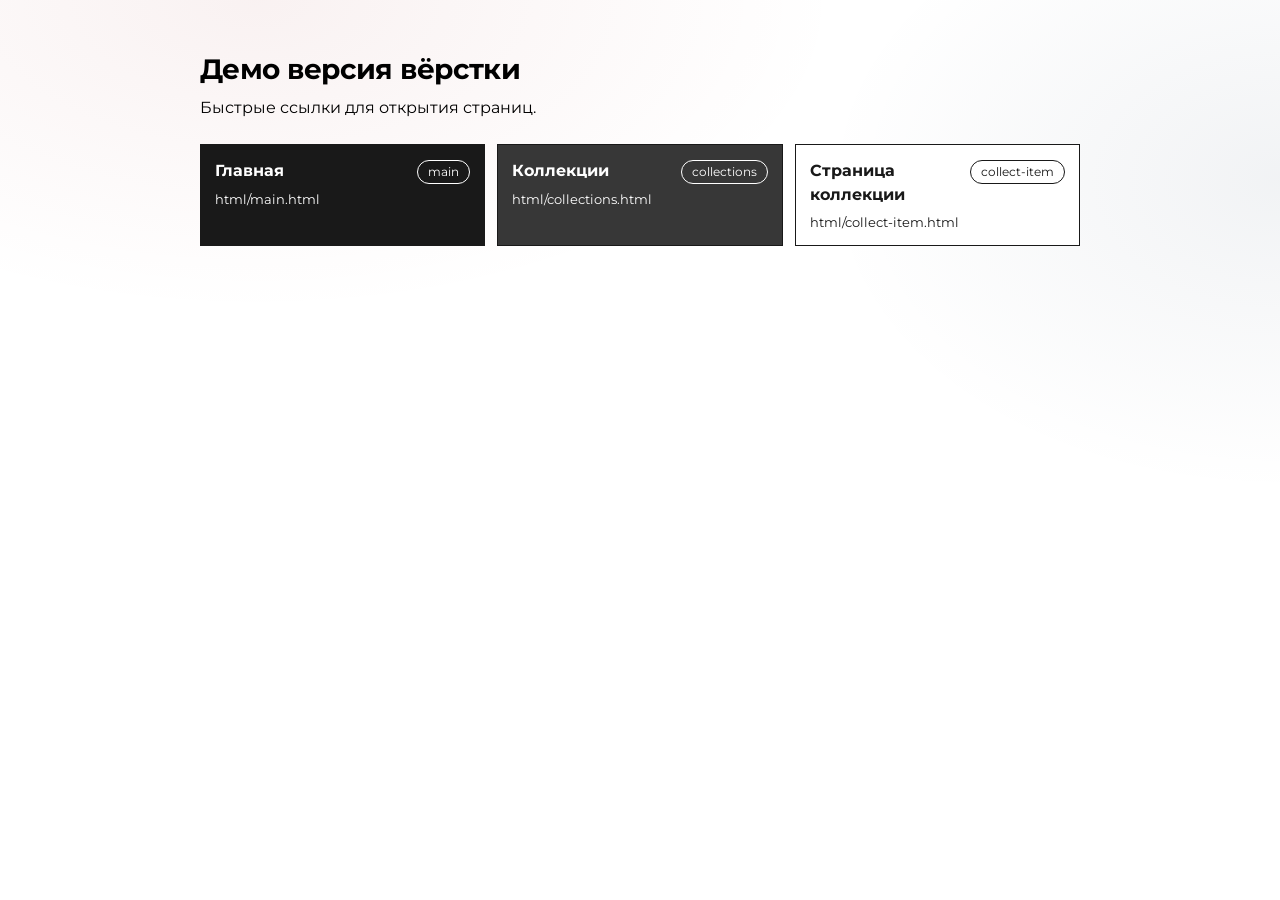
==== index.html @ ab594c39 "Осталось придумать как красиво сделать изображение на странице коллекции" ====
<!DOCTYPE html>
<html lang="ru">
  <head>
    <meta charset="UTF-8" />
    <meta name="viewport" content="width=device-width, initial-scale=1.0" />
    <link rel="stylesheet" href="./css/style.css">
    <title>демо версия вёрстки</title>
    <style>

      * {
        box-sizing: border-box;
      }

      body {
        background: radial-gradient(900px 480px at 20% 0%, rgba(155, 27, 27, 0.06), transparent 65%),
          radial-gradient(760px 520px at 100% 20%, rgba(23, 48, 79, 0.06), transparent 60%),
          white;
        color: black;
        background-repeat: no-repeat;
      }

      a {
        color: inherit;
      }

      .container {
        max-width: 920px;
        margin: 0 auto;
        padding: 48px 20px 56px;
      }

      header {
        margin-bottom: 24px;
      }

      h1 {
        margin: 0 0 6px;
        font-size: 28px;
        letter-spacing: -0.02em;
        color: black;
      }

      .subtitle {
        margin: 0;
        color: black;
      }

      .grid {
        margin-top: 20px;
        display: grid;
        grid-template-columns: repeat(3, 1fr);
        gap: 12px;
      }

      .card {
        display: flex;
        flex-direction: column;
        gap: 6px;
        padding: 14px 14px 12px;
        background: #191919;
        border: 1px solid #191919;
        text-decoration: none;
        transition: transform 120ms ease, border-color 120ms ease, background 120ms ease, box-shadow 120ms ease;
      }

      .card_two {
        background-color: #373737;
      }

      .card_three {
        background-color: white;
      }

      .card_three .title-row .page-title {
        color: #191919;
      }

      .card_three .title-row .badge {
        color: #191919;
        border: 1px solid #191919;
      }

      .card_three .path {
        color: #191919;
      }

      .card:hover {
        transform: translateY(-1px);
        background-color: white;
        box-shadow: 0 6px 20px rgba(57, 1, 1, 0.08);
        color: black
      }

      .card_three:hover {
        transform: translateY(-1px);
        background-color: #191919;
        box-shadow: 0 6px 20px rgba(57, 1, 1, 0.08);
      }

      .title-row {
        display: flex;
        align-items: baseline;
        justify-content: space-between;
        gap: 10px;
      }

      .page-title {
        font-weight: 650;
        color: white;
      }

      .badge {
        flex: none;
        font-size: 12px;
        color: white;
        border: 1px solid white;
        border-radius: 999px;
        padding: 2px 10px;
      }

      .path {
        margin: 0;
        font-size: 13px;
        color: white;
        word-break: break-all;
      }

      .card:hover .title-row .page-title {
        color: #191919;
      }

      .card:hover .title-row .badge {
        color: #191919;
        border: 1px solid #191919;
      }

      .card:hover .path {
        color: #191919;
      }

      .card_two:hover .title-row .page-title {
        color: #373737;
      }

      .card_two:hover .title-row .badge {
        color: #373737;
        border: 1px solid #373737;
      }

      .card_two:hover .path {
        color: #373737;
      }

      .card_three:hover .title-row .page-title {
        color: #373737;
        color: white;
      }

      .card_three:hover .title-row .badge {
        color: #373737;
        color: white;
        border: 1px solid white;
      }

      .card_three:hover .path {
        color: white;
      }

      @media (max-width: 666px) {
        .grid {
          display: flex;
          flex-direction: column;
        }
      }
    </style>
  </head>

  <body>
    <div class="container">
      <header>
        <h1>Демо версия вёрстки</h1>
        <p class="subtitle">Быстрые ссылки для открытия страниц.</p>
      </header>

      <main class="grid">
        
        <a class="card" href="html/main.html">
          <div class="title-row">
            <div class="page-title">Главная</div>
            <div class="badge">main</div>
          </div>
          <p class="path">html/main.html</p>
        </a>

        <a class="card card_two" href="html/collections.html">
          <div class="title-row">
            <div class="page-title">Коллекции</div>
            <div class="badge">collections</div>
          </div>
          <p class="path">html/collections.html</p>
        </a>

        <a class="card card_three" href="html/collect-item.html">
          <div class="title-row">
            <div class="page-title">Страница коллекции</div>
            <div class="badge">collect-item</div>
          </div>
          <p class="path">html/collect-item.html</p>
        </a>

      </main>
    </div>
  </body>
</html>
---- css/style.css ----
@font-face {
  font-family: "Montserrat";
  src: url("../src/fonts/Montserrat-Regular.woff2") format("woff2");
  font-weight: 400;
  font-style: normal;
  font-display: swap;
}

@font-face {
  font-family: "Montserrat";
  src: url("../src/fonts/Montserrat-Medium.woff2") format("woff2");
  font-weight: 500;
  font-style: normal;
  font-display: swap;
}

@font-face {
  font-family: "Montserrat";
  src: url("../src/fonts/Montserrat-SemiBold.woff2") format("woff2");
  font-weight: 600;
  font-style: normal;
  font-display: swap;
}

@font-face {
  font-family: "Montserrat";
  src: url("../src/fonts/Montserrat-Bold.woff2") format("woff2");
  font-weight: 700;
  font-style: normal;
  font-display: swap;
}

*,
*::before,
*::after {
  margin: 0;
  padding: 0;
  box-sizing: border-box;
}

* {
  -webkit-tap-highlight-color: transparent;
  transition: all 0.2s ease;
}

*::before,
*::after {
  font: inherit;
  color: inherit;
}

html {
  min-height: 100%;
  overflow-x: hidden;
  scroll-behavior: smooth;
  -webkit-text-size-adjust: 100%;
  text-size-adjust: 100%;
  color-scheme: light only;
}

html,
body {
  font-family: "Montserrat", sans-serif;
  line-height: 1.5;
  -webkit-font-smoothing: antialiased;
  -moz-osx-font-smoothing: grayscale;
  text-rendering: optimizeLegibility;
}

body {
  min-height: 100vh;
  min-height: 100dvh;
  user-select: none;
  background-color: canvas;
  color: canvastext;
}

p, span, a, li, h1, h2, h3, h4, h5, h6,
td, th, blockquote, figcaption, label {
  user-select: text;
}

img, picture, video, canvas, svg {
  display: block;
  max-width: 100%;
}

img {
  height: auto;
  font-style: italic;
  background-repeat: no-repeat;
  background-size: cover;
  shape-margin: 1rem;
}

input, button, textarea, select {
  font: inherit;
  color: inherit;
  background: none;
  border: none;
  outline: none;
}

input, textarea, [contenteditable] {
  user-select: text;
}

textarea {
  resize: vertical;
}

input[type="search"]::-webkit-search-decoration,
input[type="search"]::-webkit-search-cancel-button {
  -webkit-appearance: none;
}

button,
[role="button"] {
  cursor: pointer;
}

button:disabled {
  cursor: not-allowed;
}

.btn {
  border: none;
  outline: none;
  cursor: pointer;
  font-family: inherit;
  flex-shrink: 0;
  background: 0;
  background-color: var(--black-19); 
  transition: all 0.2s ease;
  color: inherit;
  -webkit-tap-highlight-color: transparent;
  text-decoration: none;
  border-radius: 20px;
  padding: 11px 30px;
  display: flex;
  align-items: center;
  justify-content: center;
}

.btn:active {
  transform: scale(.98);
}

a {
  color: inherit;
  text-decoration: none;
}

ul, ol {
  list-style: none;
}

table {
  border-collapse: collapse;
  border-spacing: 0;
}

blockquote, figure {
  margin: 0;
}

hr {
  border: none;
  border-top: 1px solid currentColor;
  opacity: .2;
}

h1, h2, h3, h4, h5, h6, p, li, figcaption {
  overflow-wrap: break-word;
}

:focus-visible {
  outline: 2px solid currentColor;
  outline-offset: 2px;
}

:focus:not(:focus-visible) {
  outline: none;
}

::selection {
  background-color: color-mix(in srgb, currentColor 20%, transparent);
}

:root {
  --black-19: #191919;
  --black-1a: #1A1A1A;
  --grey-37: #373737;
}

@media (prefers-reduced-motion: reduce) {
  *,
  *::before,
  *::after {
    animation-duration: .01ms !important;
    animation-iteration-count: 1 !important;
    transition-duration: .01ms !important;
    scroll-behavior: auto !important;
  }
}

.content-area {
  max-width: 1200px;
  width: 100%;
}

.page-devider {
  width: 100vw;
  height: 1px;
  background-color: #BBBBBB;
  margin-top: 25px;
  margin-bottom: 25px;
}
/* 
@media (max-width: 1440px) {
  .content-area {
    max-width: 95vw;
  }
} */
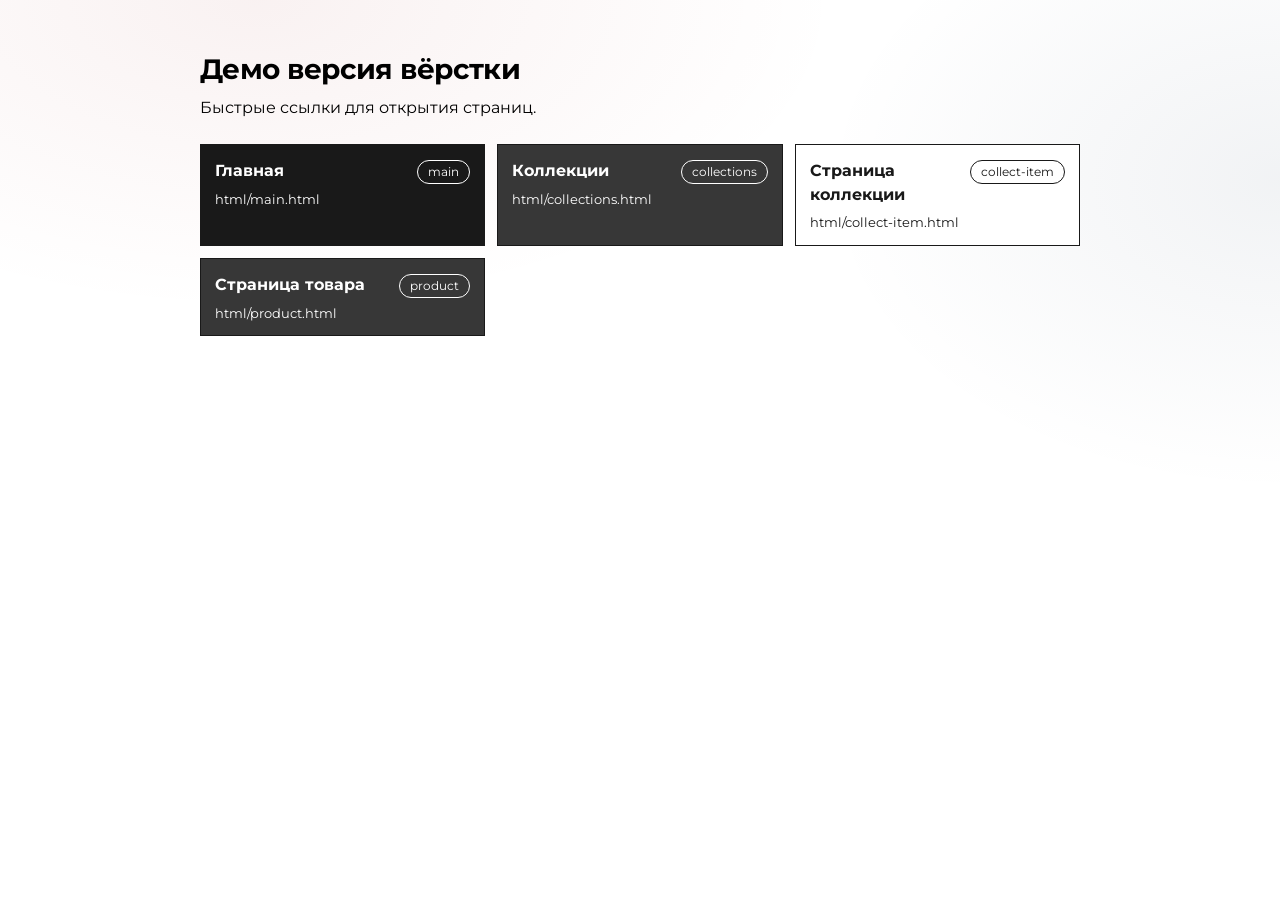
==== commit 5f3b5d16: "end page product" ====
--- a/index.html
+++ b/index.html
@@ -208,6 +208,14 @@
           <p class="path">html/collect-item.html</p>
         </a>
 
+        <a class="card card_two" href="html/product.html">
+          <div class="title-row">
+            <div class="page-title">Страница товара</div>
+            <div class="badge">product</div>
+          </div>
+          <p class="path">html/product.html</p>
+        </a>
+
       </main>
     </div>
   </body>
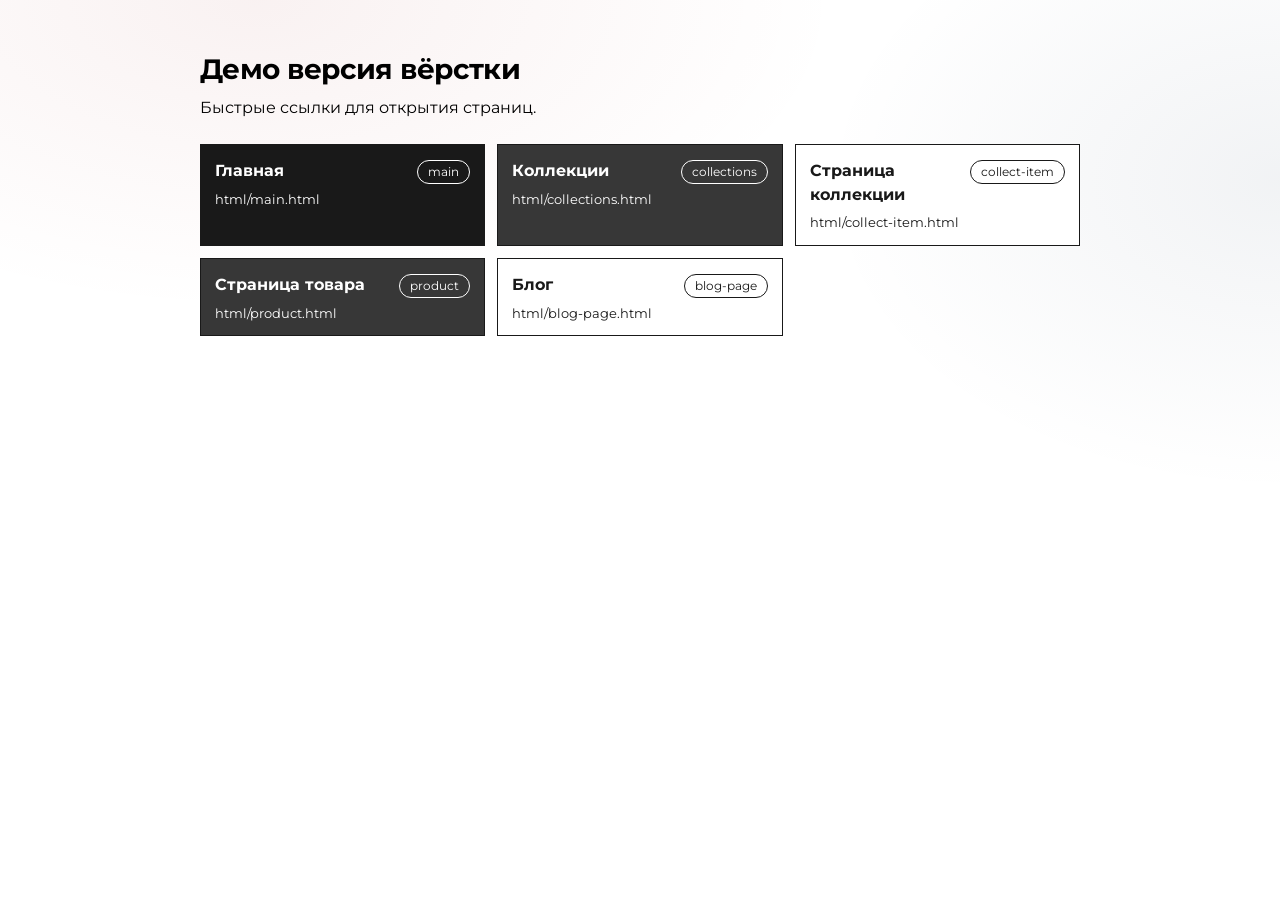
==== commit 6d1492f3: "end page blog" ====
--- a/index.html
+++ b/index.html
@@ -216,6 +216,14 @@
           <p class="path">html/product.html</p>
         </a>
 
+        <a class="card card_three" href="html/blog-page.html">
+          <div class="title-row">
+            <div class="page-title">Блог</div>
+            <div class="badge">blog-page</div>
+          </div>
+          <p class="path">html/blog-page.html</p>
+        </a>
+
       </main>
     </div>
   </body>
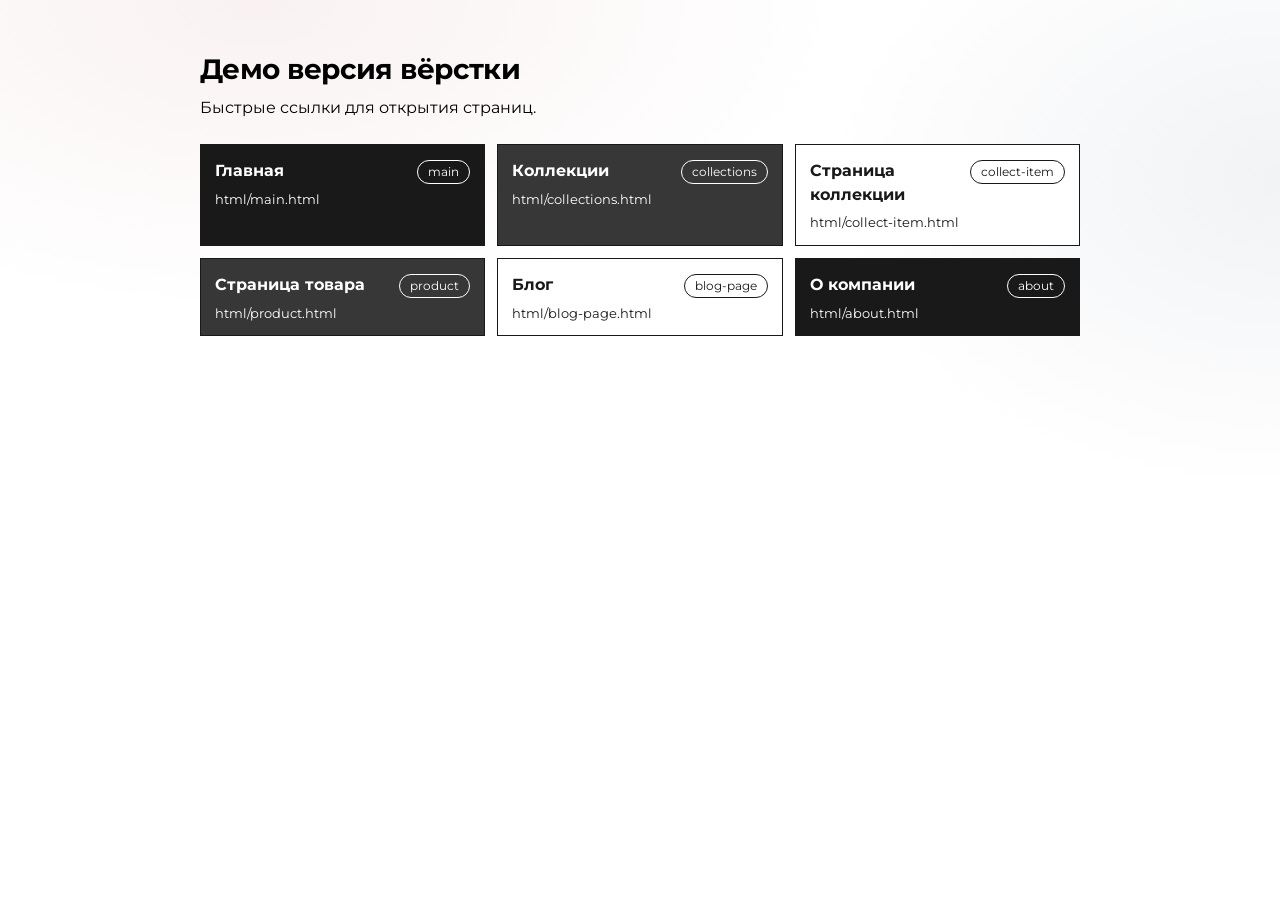
==== commit a5400348: "Начал страницу "о нас" Надо подумать как удобнее будет сделать основной блок контента, весь гридом и" ====
--- a/index.html
+++ b/index.html
@@ -224,6 +224,14 @@
           <p class="path">html/blog-page.html</p>
         </a>
 
+        <a class="card" href="html/about.html">
+          <div class="title-row">
+            <div class="page-title">О компании</div>
+            <div class="badge">about</div>
+          </div>
+          <p class="path">html/about.html</p>
+        </a>
+
       </main>
     </div>
   </body>
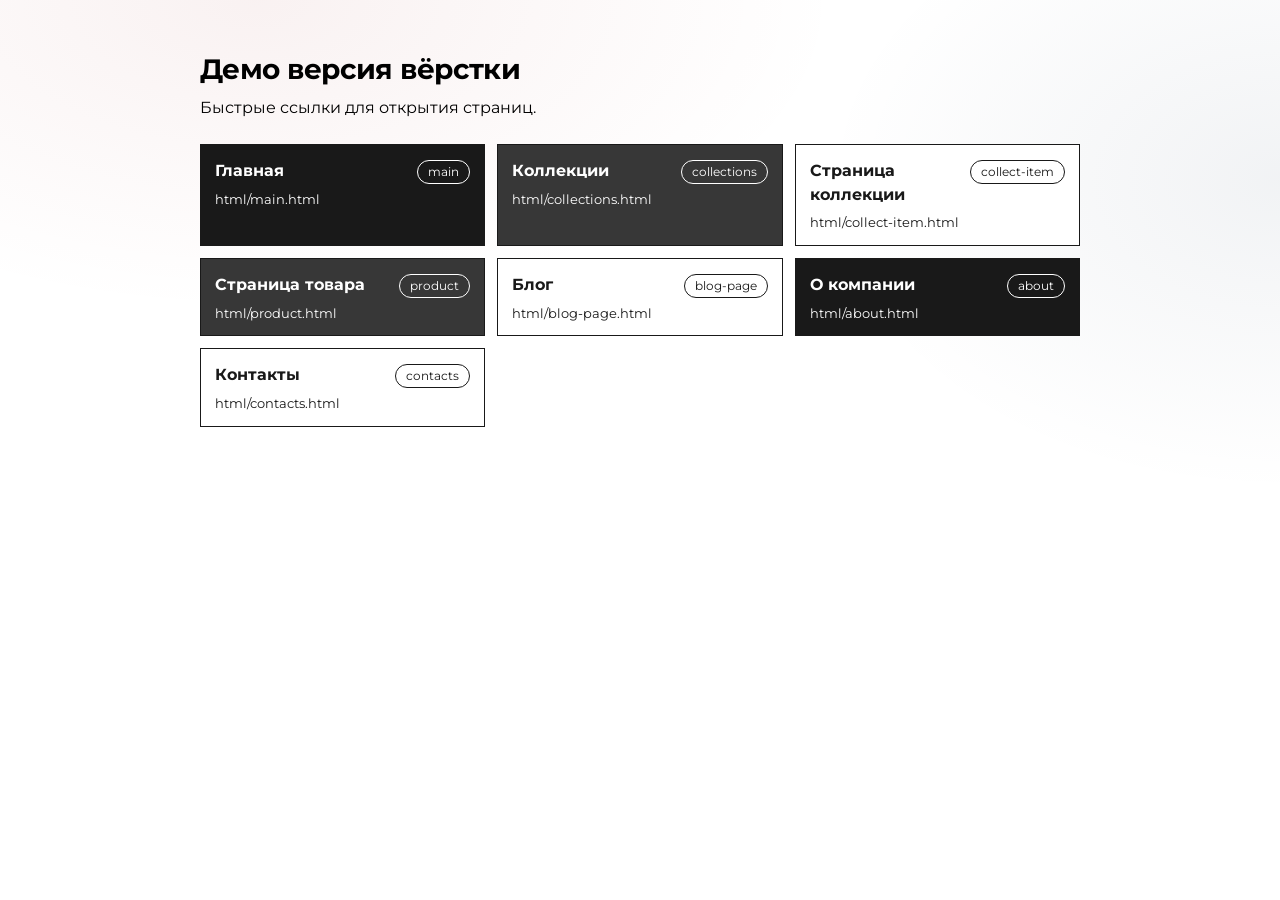
==== commit eb815062: "end page contacts" ====
--- a/index.html
+++ b/index.html
@@ -232,6 +232,14 @@
           <p class="path">html/about.html</p>
         </a>
 
+        <a class="card card_three" href="html/contacts.html">
+          <div class="title-row">
+            <div class="page-title">Контакты</div>
+            <div class="badge">contacts</div>
+          </div>
+          <p class="path">html/contacts.html</p>
+        </a>
+
       </main>
     </div>
   </body>
--- a/css/style.css
+++ b/css/style.css
@@ -216,9 +216,14 @@
   margin-top: 25px;
   margin-bottom: 25px;
 }
+
+.btn-form-addit--active {
+  background-color: var(--grey-37) !important;
+  color: white;
+}
 /* 
 @media (max-width: 1440px) {
   .content-area {
     max-width: 95vw;
   }
-} */+} */
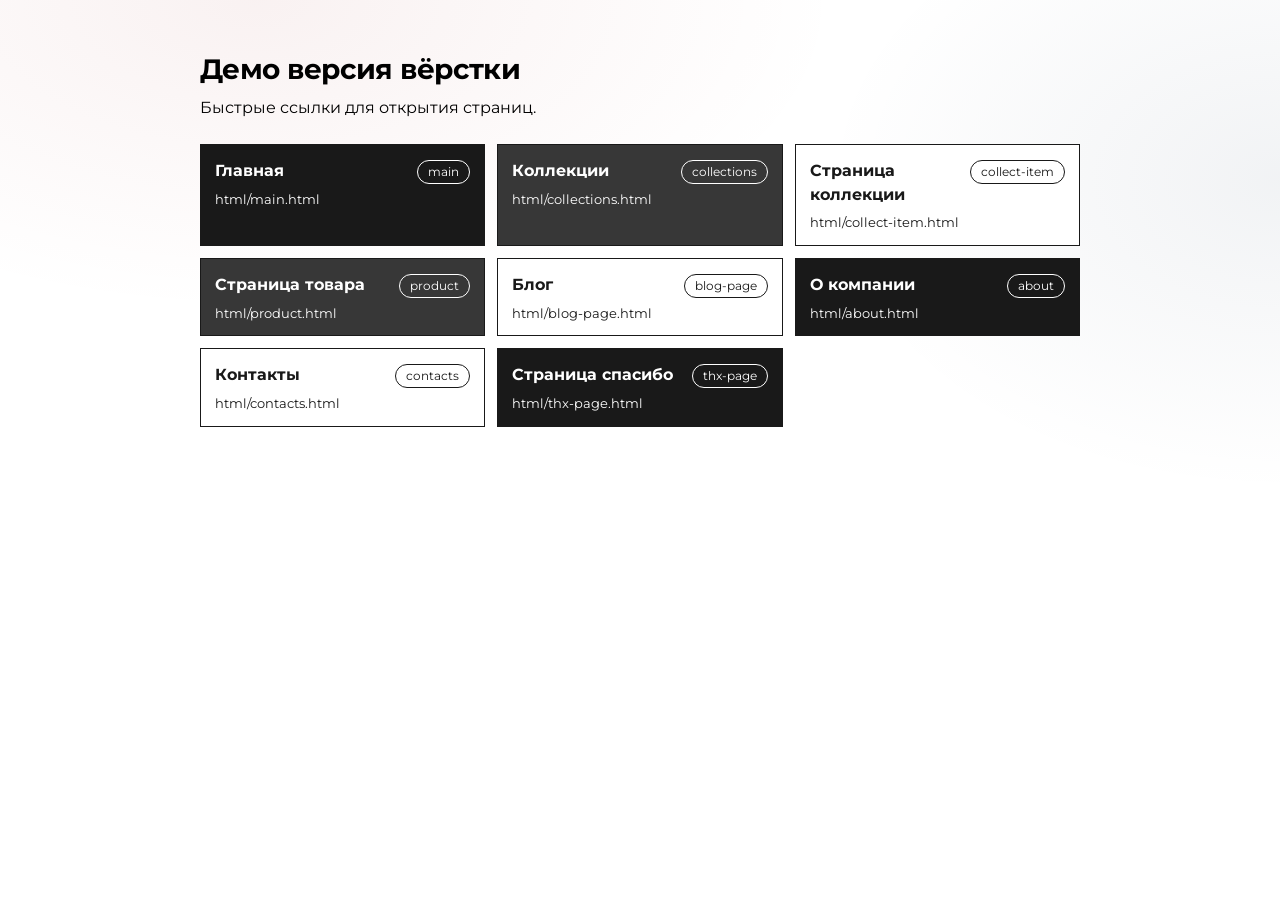
==== commit a145922d: "end page thx" ====
--- a/index.html
+++ b/index.html
@@ -240,6 +240,14 @@
           <p class="path">html/contacts.html</p>
         </a>
 
+        <a class="card" href="html/thx-page.html">
+          <div class="title-row">
+            <div class="page-title">Страница спасибо</div>
+            <div class="badge">thx-page</div>
+          </div>
+          <p class="path">html/thx-page.html</p>
+        </a>
+
       </main>
     </div>
   </body>
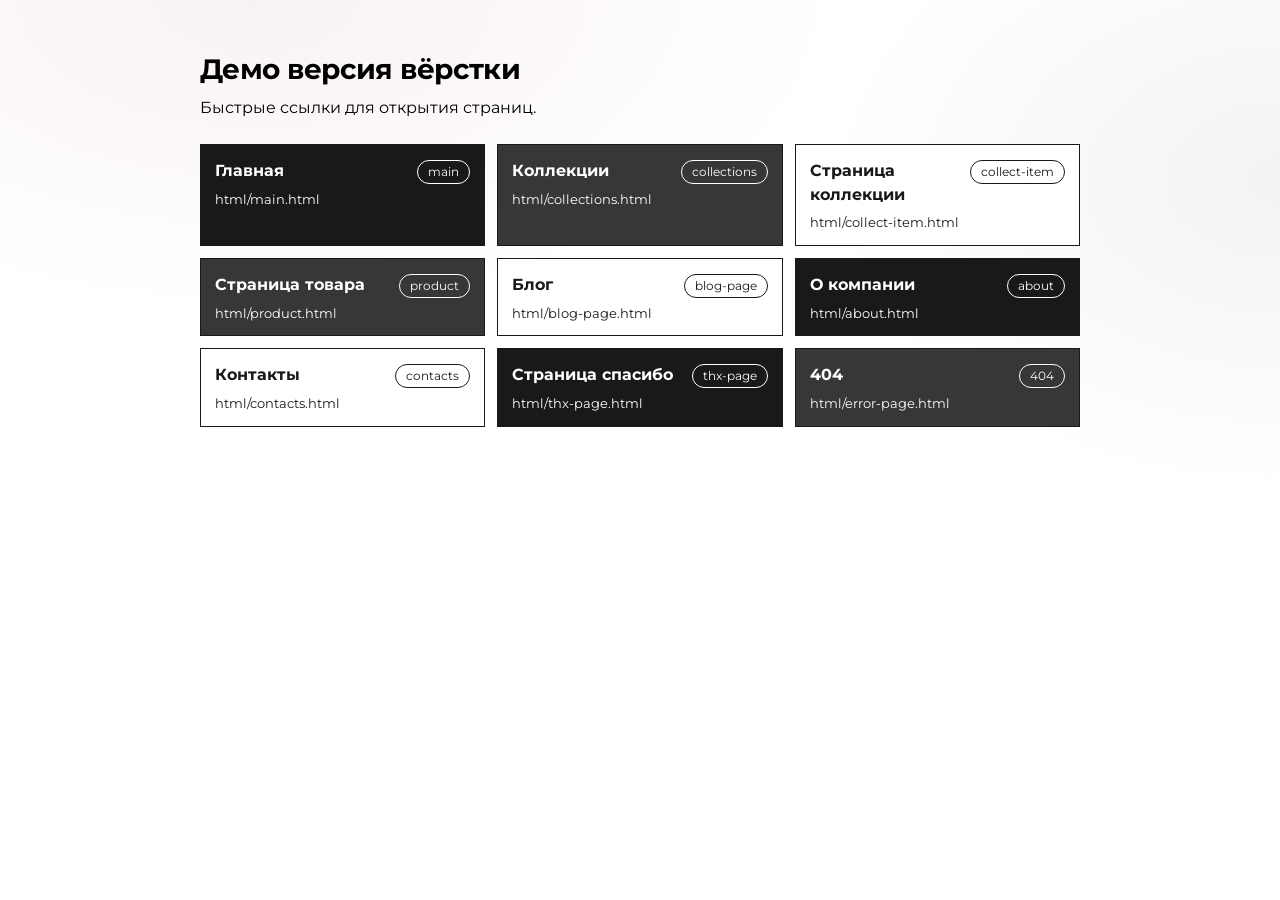
==== commit 5940f3d7: "end error-page" ====
--- a/index.html
+++ b/index.html
@@ -248,6 +248,14 @@
           <p class="path">html/thx-page.html</p>
         </a>
 
+        <a class="card card_two" href="html/error-page.html">
+          <div class="title-row">
+            <div class="page-title">404</div>
+            <div class="badge">404</div>
+          </div>
+          <p class="path">html/error-page.html</p>
+        </a>
+
       </main>
     </div>
   </body>
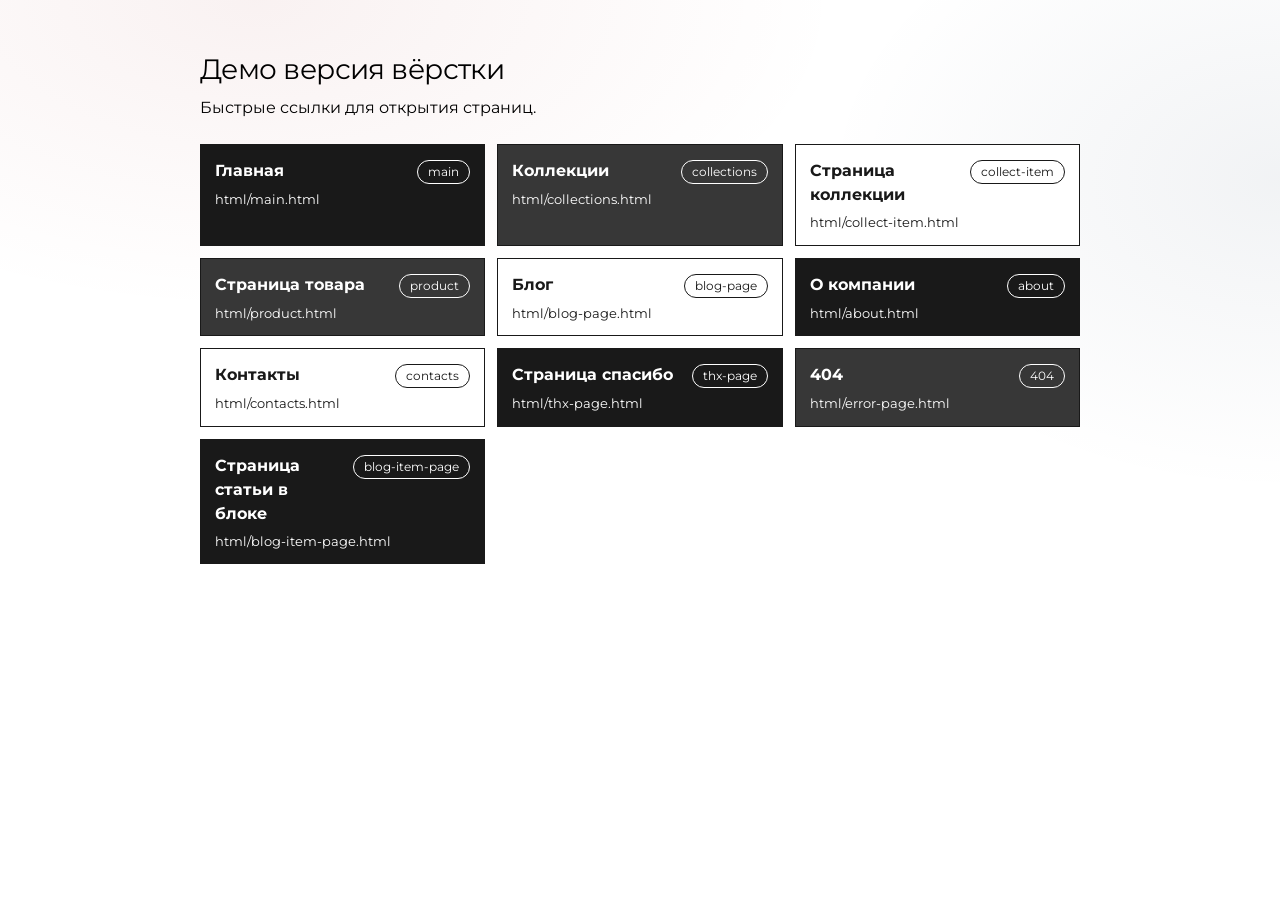
==== commit 61e6d557: "add p[age blog-item" ====
--- a/index.html
+++ b/index.html
@@ -256,6 +256,14 @@
           <p class="path">html/error-page.html</p>
         </a>
 
+        <a class="card" href="html/blog-item-page.html">
+          <div class="title-row">
+            <div class="page-title">Страница статьи в блоке</div>
+            <div class="badge">blog-item-page</div>
+          </div>
+          <p class="path">html/blog-item-page.html</p>
+        </a>
+
       </main>
     </div>
   </body>
--- a/css/style.css
+++ b/css/style.css
@@ -26,6 +26,78 @@
   font-family: "Montserrat";
   src: url("../src/fonts/Montserrat-Bold.woff2") format("woff2");
   font-weight: 700;
+  font-style: normal;
+  font-display: swap;
+}
+
+@font-face {
+  font-family: "Allan-Regular";
+  src: url("../src/fonts/Allan-Regular.woff2") format("woff2");
+  font-weight: 400;
+  font-style: normal;
+  font-display: swap;
+}
+
+@font-face {
+  font-family: "Allura-Regular";
+  src: url("../src/fonts/Allura-Regular.woff2") format("woff2");
+  font-weight: 400;
+  font-style: normal;
+  font-display: swap;
+}
+
+@font-face {
+  font-family: "Amarante-Regular";
+  src: url("../src/fonts/Amarante-Regular.woff2") format("woff2");
+  font-weight: 400;
+  font-style: normal;
+  font-display: swap;
+}
+
+@font-face {
+  font-family: "Arizonia-Regular";
+  src: url("../src/fonts/Arizonia-Regular.woff2") format("woff2");
+  font-weight: 400;
+  font-style: normal;
+  font-display: swap;
+}
+
+@font-face {
+  font-family: "BaiJamjuree-Regular";
+  src: url("../src/fonts/BaiJamjuree-Regular.woff2") format("woff2");
+  font-weight: 400;
+  font-style: normal;
+  font-display: swap;
+}
+
+@font-face {
+  font-family: "BalooBhainaRegular";
+  src: url("../src/fonts/BalooBhainaRegular.woff2") format("woff2");
+  font-weight: 400;
+  font-style: normal;
+  font-display: swap;
+}
+
+@font-face {
+  font-family: "BebasNeueBold";
+  src: url("../src/fonts/BebasNeueBold.woff2") format("woff2");
+  font-weight: 600;
+  font-style: normal;
+  font-display: swap;
+}
+
+@font-face {
+  font-family: "BrunoAce-Regular";
+  src: url("../src/fonts/BrunoAce-Regular.woff2") format("woff2");
+  font-weight: 400;
+  font-style: normal;
+  font-display: swap;
+}
+
+@font-face {
+  font-family: "DeliusUnicase-Regular";
+  src: url("../src/fonts/DeliusUnicase-Regular.woff2") format("woff2");
+  font-weight: 400;
   font-style: normal;
   font-display: swap;
 }
@@ -170,6 +242,10 @@
   opacity: .2;
 }
 
+h1 {
+  font-weight: 400;
+}
+
 h1, h2, h3, h4, h5, h6, p, li, figcaption {
   overflow-wrap: break-word;
 }
@@ -221,9 +297,41 @@
   background-color: var(--grey-37) !important;
   color: white;
 }
-/* 
-@media (max-width: 1440px) {
+
+@media (max-width: 1251px) {
   .content-area {
     max-width: 95vw;
   }
-} */
+}
+
+@media (max-width: 1024px) {
+  .content-area {
+    max-width: 89.258vw;
+  }
+}
+
+
+[data-field-wrapper].field-wrapper--error {
+  border-bottom-color: #ed3030;
+}
+
+[data-checkbox-label].form-checkbox-label--error::before {
+  border-color: #ed3030;
+}
+
+[data-checkbox-label].form-checkbox-label--error .form-checkbox-label__text,
+[data-checkbox-label].form-checkbox-label--error .main-form-checkbox-label__text,
+[data-checkbox-label].form-checkbox-label--error .cont-inf-form-checkbox-label__text {
+  color: #ed3030;
+}
+
+[data-addit-label].form-addit-info__label--error,
+[data-addit-label].main-form-addit-info__label--error,
+[data-addit-label].cont-inf-form-addit-info__label--error {
+  color: #ed3030 !important;
+}
+
+.btn-form-addit--active {
+  background-color: var(--grey-37, #333);
+  color: #fff;
+}
